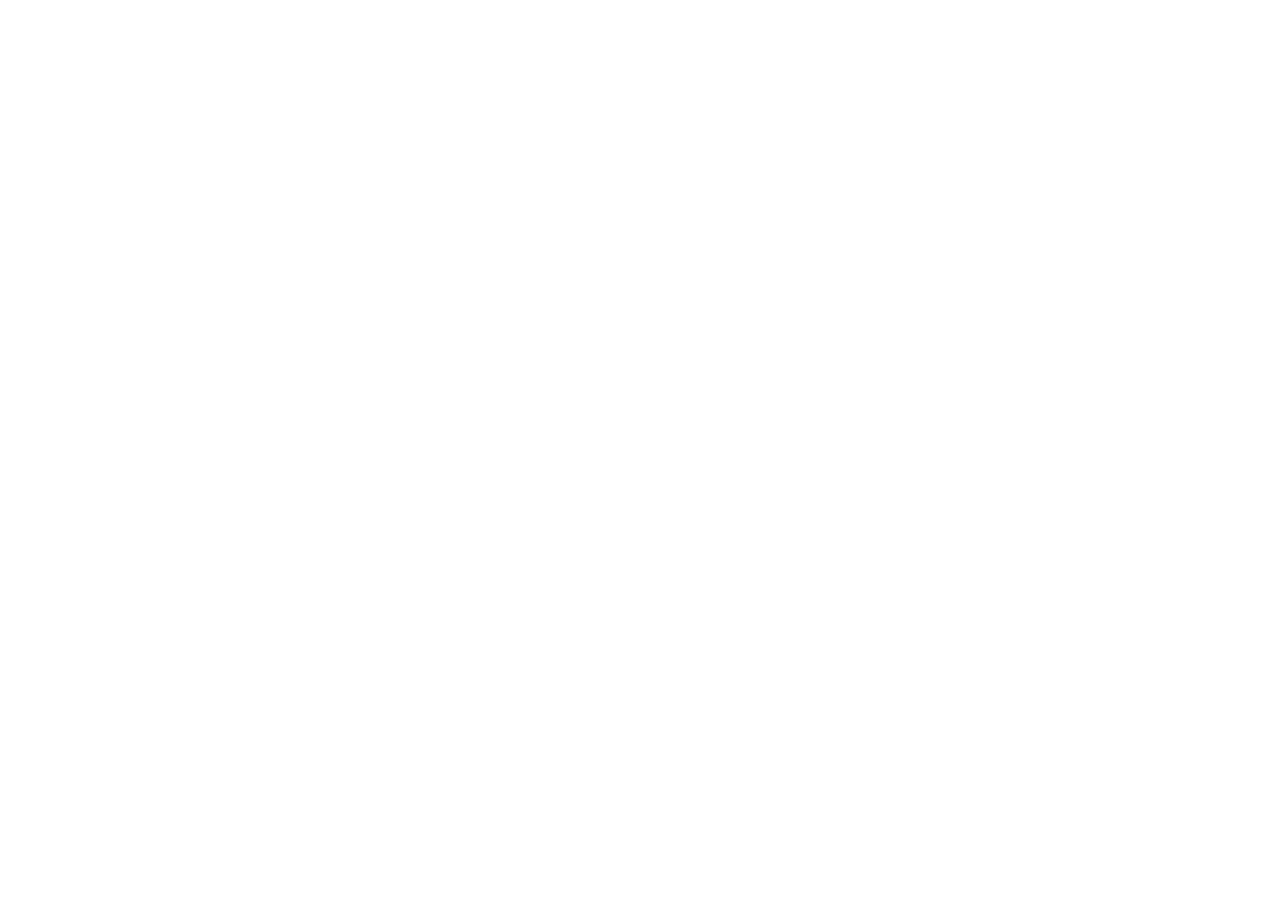
==== new/index.html @ 7de5d9c1 "refactored and restarted" ====
<!DOCTYPE html>
<!--Assume this is any website-->
<html lang="en">
<head>
    <meta charset="UTF-8">
    <meta http-equiv="X-UA-Compatible" content="IE=edge">
    <meta name="viewport" content="width=device-width, initial-scale=1.0">
    <title>Blank</title>
</head>
<body>
    <!-- And we insert this script from our bookmarks-->
    <script src="./script.js"></script>
</body>
</html>
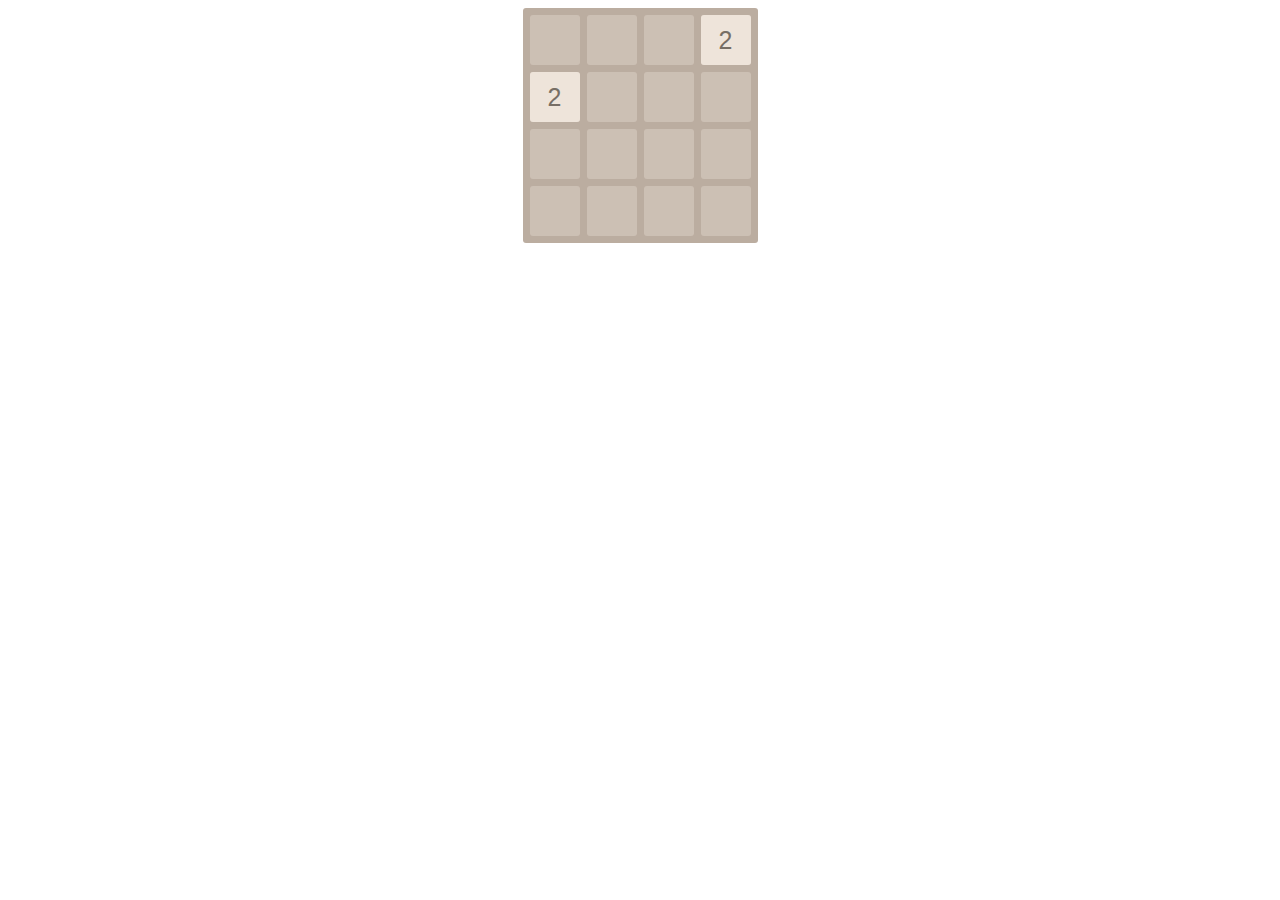
==== commit 04550952: "Deleted test, configured to work for injection" ====
--- a/new/index.html
+++ b/new/index.html
@@ -9,6 +9,6 @@
 </head>
 <body>
     <!-- And we insert this script from our bookmarks-->
-    <script src="./script.js"></script>
+    <script src="./local-script.js"></script>
 </body>
 </html>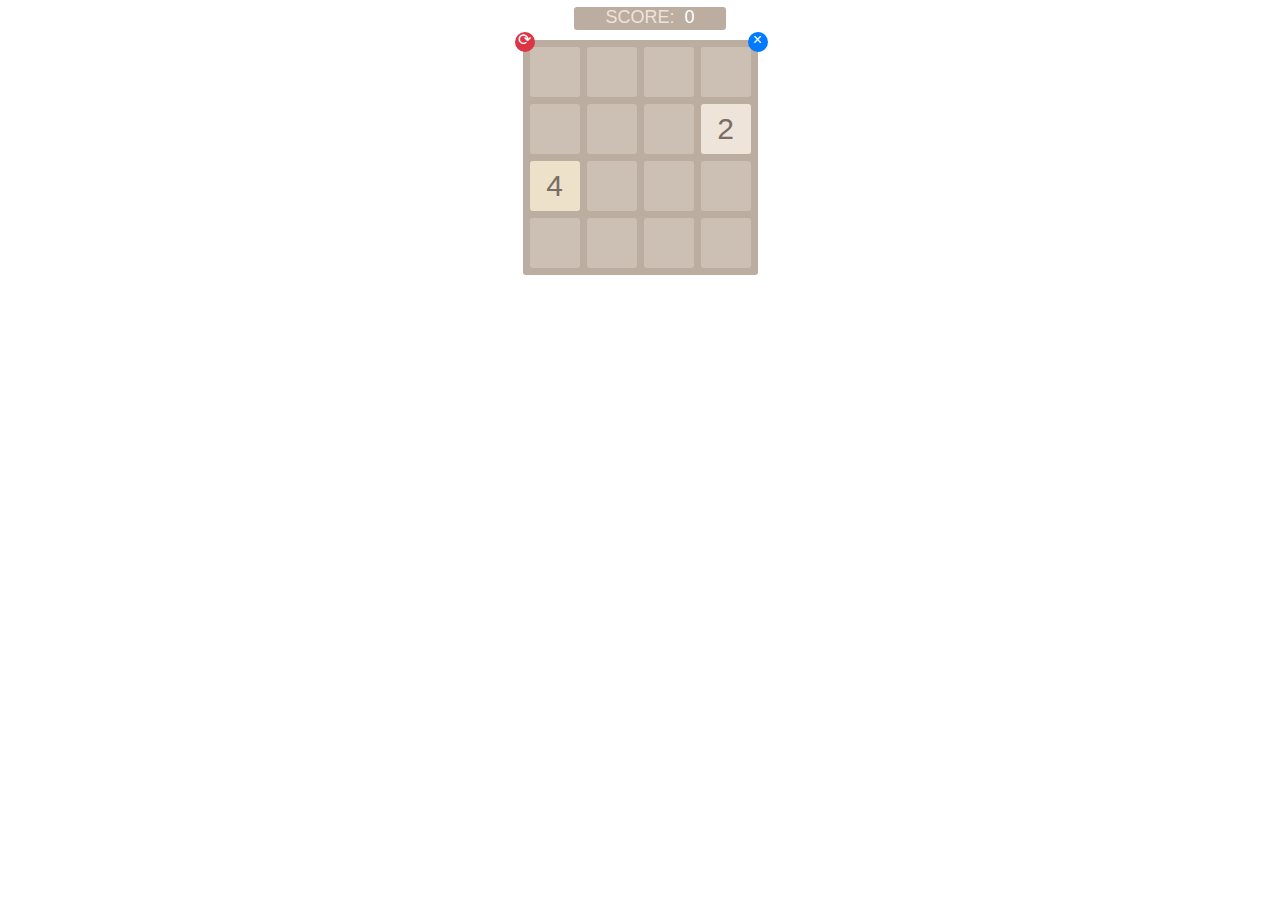
==== commit 0c3e93c9: "Added auto script cleanup" ====
--- a/new/index.html
+++ b/new/index.html
@@ -9,6 +9,6 @@
 </head>
 <body>
     <!-- And we insert this script from our bookmarks-->
-    <script src="./local-script.js"></script>
+    <script id="script" src="./local-script.js"></script>
 </body>
 </html>